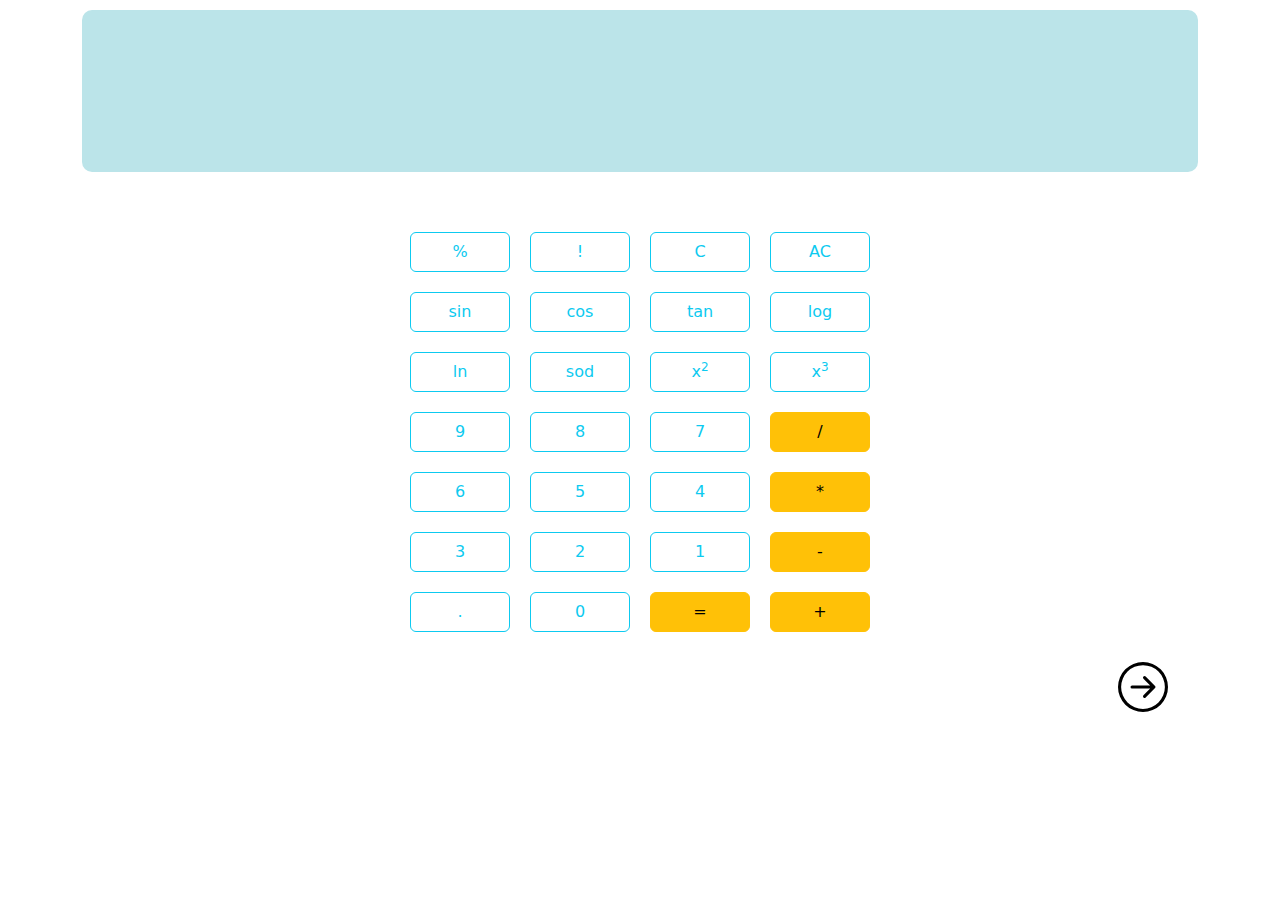
==== index.html @ ba23ad81 "Add files via upload" ====
<!DOCTYPE html>
<html>

<head>
  <meta charset="UTF-8">
  <meta name="viewport" content="width=device-width, initial-scale=1.0">
  <title>Arjun Calculator</title>
  <link rel="stylesheet" href="calculator.css">
  <link rel="stylesheet" href="bootstrap-5.3.3-dist/bootstrap-5.3.3-dist/css/bootstrap.min.css">
</head>

<body>
  <!-- dropdown
  <div class="dropdown d-flex justify-content-end">
    <button class="dropbtn">More</button>
    <div class="dropdown-content">
      <a href="#">Link 1</a>
      <a href="#">Link 2</a>
      <a href="#">Link 3</a>
    </div>
  </div> -->

  <div class="container">
    <!-- abc input box -->
    <!-- <div class="abc">
      <input type="text" id="a" readonly></input>
      <input type="text" id="b" readonly></input>
      <input type="text" id="c" readonly></input>
    </div> -->
    <!-- main input box -->
    <div >
      <input type="text"  id="result" !important></input>
    </div>

    <div class="align-container" id="additional">
      <div class="alignitem">
        <button type="button" class="btn btn-outline-info bn" onclick="display('%')">%</button>
        <button type="button" class="btn btn-outline-info bn " onclick="factor()">!</button>
        <button type="button" class="btn btn-outline-info bn " onclick="display()">C</button>
        <button type="button" class="btn btn-outline-info bn" onclick="allclear()">AC</button>
        <button type="button" class="btn btn-outline-info bn" onclick="sin()">sin</button>
        <button type="button" class="btn btn-outline-info bn" onclick="cos()">cos</button>
        <button type="button" class="btn btn-outline-info bn" onclick="tan()">tan</button>
        <button type="button" class="btn btn-outline-info bn" onclick="log()">log</button>
        <button type="button" class="btn btn-outline-info bn" onclick="ln()">ln</button>
        <button type="button" class="btn btn-outline-info bn" onclick="sod()">sod</button>
        <button type="button" class="btn btn-outline-info bn" onclick="square()">x<sup>2</sup></button>
        <button type="button" class="btn btn-outline-info bn" onclick="cube()">x<sup>3</sup></button>
        <button type="button" class="btn btn-outline-info bn" onclick="display('9')">9</button>
        <button type="button" class="btn btn-outline-info bn" onclick="display('8')">8</button>
        <button type="button" class="btn btn-outline-info bn" onclick="display('7')">7</button>
        <button type="button" class="btn btn-warning bn" onclick="display('/')">/</button>
        <button type="button" class="btn btn-outline-info bn" onclick="display('6')">6</button>
        <button type="button" class="btn btn-outline-info bn" onclick="display('5')">5</button>
        <button type="button" class="btn btn-outline-info bn" onclick="display('4')">4</button>
        <button type="button" class="btn btn-warning bn" onclick="display('*')">*</button>
        <button type="button" class="btn btn-outline-info bn" onclick="display('3')">3</button>
        <button type="button" class="btn btn-outline-info bn" onclick="display('2')">2</button>
        <button type="button" class="btn btn-outline-info bn" onclick="display('1')">1</button>
        <button type="button" class="btn btn-warning bn" onclick="display('-')">-</button>
        <button type="button" class="btn btn-outline-info bn" onclick="display('.')">.</button>
        <button type="button" class="btn btn-outline-info bn" onclick="display('0')">0</button>
        <button type="button" class="btn btn-warning bn" onclick="calculate('=')">=</button>
        <button type="button" class="btn btn-warning bn" onclick="display('+')">+</button>
        <!-- <button type="button" class="btn btn-warning bn" onclick="sod()">sod</button>
          <button type="button" class="btn btn-warning bn" onclick="square()">x2</button>
          <button type="button" class="btn btn-warning bn" onclick="cube()">x3</button>
          <button type="button" class="btn btn-warning bn" onclick="oddeven()">O/E</button>
          <button type="button" class="btn btn-warning bn" onclick="leap()">leap</button>
          <button type="button" class="btn btn-warning bn" onclick="plus()" style="font-size:15px;">(a+b)2</button>
          <button type="button" class="btn btn-warning bn" onclick="minus()" style="font-size:15px; font: weight 15px;">(a-b)2</button> -->
        <!-- <button type="button" class="btn btn-warning bn" onclick="a()">a</button>
          <button type="button" class="btn btn-warning bn" onclick="b()">b</button>
          <button type="button" class="btn btn-warning bn" onclick="c()">c</button>
          <button type="button" class="btn btn-warning bn" onclick="gcd()">GCD</button>
          <button type="button" class="btn btn-warning bn" onclick="lcm()">LCM</button> -->

      </div>
      <!-- right arrow -->
    </div>
    <a href="additional.html"><img src="drawable/arrow-right-circle.svg" class="arrowright"></a>
  </div>



</body>

<!-- js -->
<script>
  const result = document.getElementById('result');

  const display = (input) => {
    result.value += input;
  }
  // AC
  const allclear = () => {
    result.value = "";
    document.getElementById('a').value = "";
    document.getElementById('b').value = "";
  }
  // Equal to
  const calculate = () => {
    try {
      result.value = eval(result.value);
    }
    catch {
      result.value = "Maths Error";
    }
  }
  // sum of digit
  const sod = () => {
    let result = document.getElementById('result').value;
    console.log(result);
    let rem, sum = 0, sol;
    while (result != 0) {
      rem = result % 10;
      sol = Math.floor(rem);
      sum = sum + sol;
      result = result / 10;
    }
    document.getElementById('result').value = Math.floor(sum);
  }
  // factorial
  const factor = () => {
    let result = document.getElementById('result').value;
    console.log(result);
    let fact = 1;
    for (let i = 1; i <= result; i++) {
      fact = fact * i;
    }
    document.getElementById('result').value = fact;
  }
  // square
  const square = () => {
    let result = document.getElementById('result').value;
    let sol = result * result;
    document.getElementById('result').value = sol;
  }
  // cube
  const cube = () => {
    let result = document.getElementById('result').value;
    let sol = result * result * result;
    document.getElementById('result').value = sol;
  }
  // oddeven
  const oddeven = () => {
    let result = document.getElementById('result').value;
    let rem;
    rem = result % 2;
    if (rem == 0) {
      document.getElementById('result').value = "Even ";
    }
    else {
      document.getElementById('result').value = "Odd ";
    }
  }

  // leap year
  const leap = () => {
    let result = document.getElementById('result').value;
    console.log(result);
    let year;
    if ((year % 4 == 0 && year % 100 != 0) || year % 400 == 0) {
      document.getElementById('result').value = "Leap year";
    }
    else {
      document.getElementById('result').value = " Not Leap year";

    }
  }
  // sin function
  const sin = () => {
    const result = document.getElementById("result").value;
    rad = (result * Math.PI) / 180;
    const sinvalue = Math.sin(rad);
    const round = Math.round(sinvalue * 10) / 10;
    document.getElementById("result").value = 'sin(' + result + ')=' + round;
  }
  // cos funnction
  const cos = () => {
    const result = document.getElementById("result").value;
    rad = (result * Math.PI) / 180;
    const cosvalue = Math.cos(rad);
    const round = Math.round(cosvalue * 10) / 10;
    document.getElementById("result").value = 'cos(' + result + ')=' + round;
  }
  // tan
  const tan = () => {
    const result = document.getElementById("result").value;
    rad = (result * Math.PI) / 180;
    const tanvalue = Math.tan(rad);
    const round = Math.round(tanvalue * 10) / 10;
    document.getElementById("result").value = 'tan(' + result + ')=' + round;
  }
  // log function
  const log = () => {
    const result = document.getElementById("result").value;
    const logvalue = Math.log10(result);
    document.getElementById("result").value = 'log(' + result + ')=' + logvalue;
  }
  // ln function
  const ln = () => {
    const result = document.getElementById("result").value;
    const lnvalue = Math.log(result);
    document.getElementById("result").value = 'ln(' + result + ')=' + lnvalue;
  }
  //   // a
  //   const a = () => {
  //     let result = document.getElementById('result').value;
  //     document.getElementById('a').value = result;
  //     document.getElementById('result').value = "";
  //   }
  //   // b
  //   const b = () => {
  //     let result = document.getElementById('result').value;
  //     document.getElementById('b').value = result;
  //     document.getElementById('result').value = "";
  //   }
  //   // c
  //   const c = () => {
  //     let result = document.getElementById('result').value;
  //     document.getElementById('c').value = result;
  //     document.getElementById('result').value = "";
  //   }
  //   // (a+b)2
  //   const plus = () => {
  //     // a2
  //     let a = document.getElementById('a').value;
  //     let asol;
  //     asol = a * a;
  //     // b2
  //     let b = document.getElementById('b').value;
  //     let bsol;
  //     bsol = b * b;
  //     // 2ab
  //     let twoab = 2 * a * b;
  //     // algebra solution
  //     let sol = asol + bsol + twoab;
  //     document.getElementById('result').value = sol;
  //   }
  //   // (a-b)2
  //   const minus = () => {
  //     // a2
  //     let a = document.getElementById('a').value;
  //     let asol;
  //     asol = a * a;
  //     // b2
  //     let b = document.getElementById('b').value;
  //     let bsol;
  //     bsol = b * b;
  //     // 2ab
  //     let twoab = 2 * a * b;
  //     // algebra solution
  //     let sol = asol + bsol - twoab;
  //     document.getElementById('result').value = sol;
  //   }
  //   // find the greatest of Two Number
  //   const gcd=()=>{
  //     let a=document.getElementById("a").value;
  //     let b=document.getElementById("b").value;
  //     // find the greatest common digit
  //     let answer=Math.max(a,b);
  //     while(answer>0)
  //   {
  //     if(a%answer==0 && b%answer==0)
  //   {
  //     break;
  //   }
  //   answer--;
  //   }
  //   document.getElementById("result").value=answer;
  //   }
  //   // least common multiply
  //   const lcm=()=>
  //   {
  //     let a=document.getElementById("a").value;
  //     let b=document.getElementById("b").value;
  //     let product=a*b;
  // // find the greatest common digit
  // let answer=Math.max(a,b);
  //     while(answer>0)
  //   {
  //     if(a%answer==0 && b%answer==0)
  //   {
  //     break;
  //   }
  //   answer--;
  //   }
  //     for(i=0;i<=product;i++)
  //   {
  //     if(answer*i==product)
  //   {
  //     document.getElementById("result").value=i;
  //   }
  //   }
  //   }
</script>


</html>
---- calculator.css ----
input{
  text-shadow:2px 2px 5px rgb(25, 208, 141),0 0 25px rgb(25, 208, 141),0 0 5px rgb(218, 16, 16)!important;
  color: rgb(134, 121, 145) !important;
}
.bn{
    border-radius: 100% ;
    width: 100px ;
    height:40px ;
  }

  .alignitem {
    display: grid;
    grid-template-columns: repeat(4, 1fr);
    grid-gap: 20px;
    }

  .align-container {
    display: flex;
    align-items: center;
    justify-content: center;
    margin-top: 40px;
    padding: 20px;
  }

  #result{
    width: 100% !important;
    height: 18vh !important;
    margin-top: 10px !important;
    border: #eee !important;
    border-radius:10px !important;
    background-color:#bbe4e9 !important;
    color: white !important;
    font-size: 50px !important;
    padding: 10px !important;

  }



  .resize {
    margin: 10px;
    padding: 5px;

  }

  #a {
    width:150px;
    height: 50px;
    margin-top:50px;
    border:none;
    border:  #7a328dd2;
    background-color:#bbe4e9;
    padding-left: 5px;
    text-shadow:#bbe4e9;
    color: white;
    font-size:30px;
  }

  #b {
    width:150px;
    height:50px;
    margin-top:50px;
    border:none;
    border:  #7a328dd2;
    background-color:#bbe4e9;
    padding-left: 5px;
    text-shadow:#bbe4e9;
    color: white;
    font-size: 30px;
  }
  #c {
    width:150px;
    height:50px;
    margin-top:50px;
    border:none;
    border:  #7a328dd2 ;
    background-color:#bbe4e9 ;
    padding-left: 5px;
    text-shadow:#bbe4e9 ;
    color: white;
    font-size: 30px;
  }
  .abc{
    display: flex;
    justify-content: space-evenly;
  }
  .arrowright{
    width: 50px;
    height:50px;
    margin:10px 30px 10px 0px;
    float: right;
  }
  .arrowleft{
    width:50px;
    height:50px;
    float: left;
    margin: 10px 0px 10px 40px;
  }
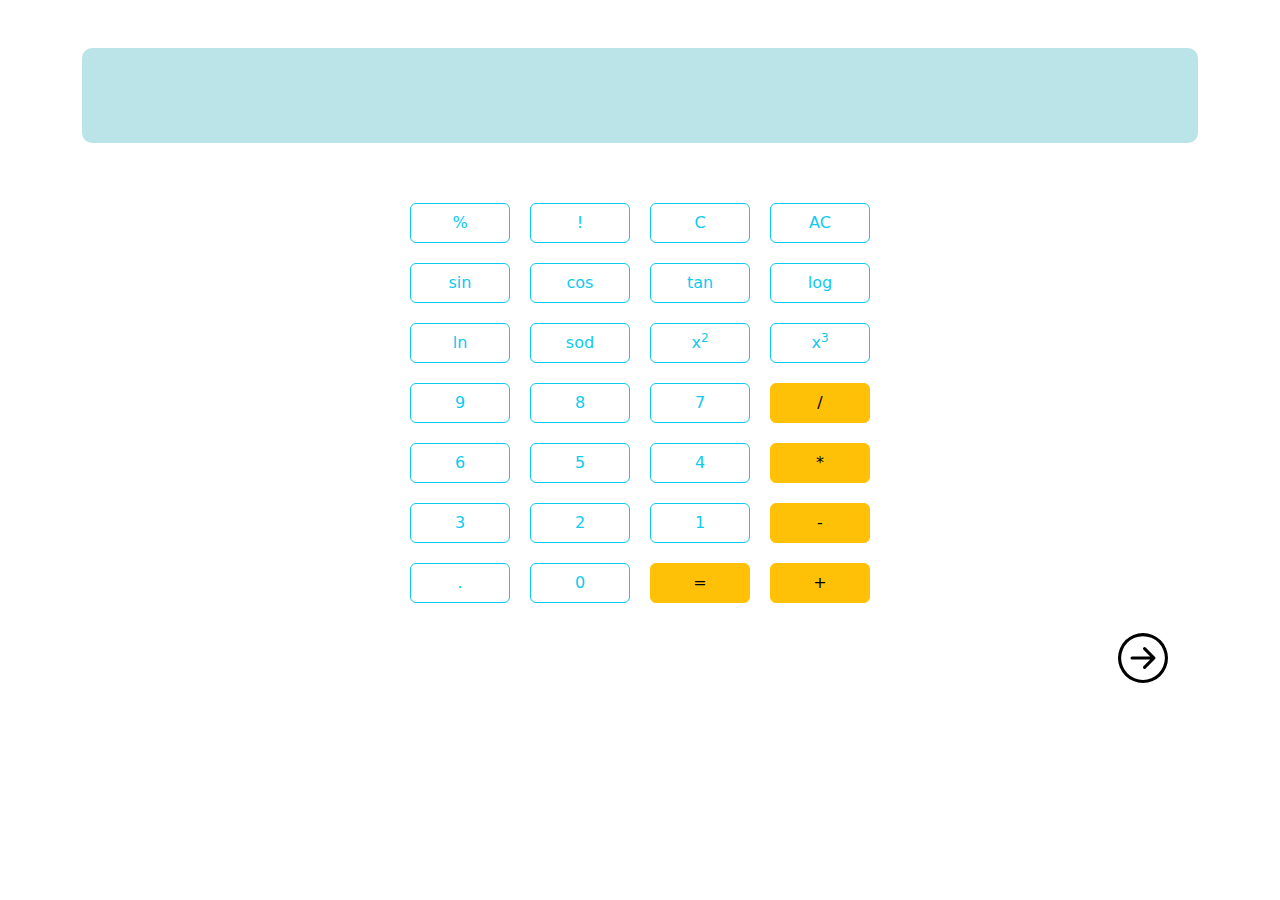
==== commit f68771af: "Add files via upload" ====
--- a/index.html
+++ b/index.html
@@ -10,26 +10,12 @@
 </head>
 
 <body>
-  <!-- dropdown
-  <div class="dropdown d-flex justify-content-end">
-    <button class="dropbtn">More</button>
-    <div class="dropdown-content">
-      <a href="#">Link 1</a>
-      <a href="#">Link 2</a>
-      <a href="#">Link 3</a>
-    </div>
-  </div> -->
+
 
   <div class="container">
-    <!-- abc input box -->
-    <!-- <div class="abc">
-      <input type="text" id="a" readonly></input>
-      <input type="text" id="b" readonly></input>
-      <input type="text" id="c" readonly></input>
-    </div> -->
-    <!-- main input box -->
+   
     <div >
-      <input type="text"  id="result" !important></input>
+      <input type="text"  class="it mt-5" id="result" readonly></input>
     </div>
 
     <div class="align-container" id="additional">
--- a/calculator.css
+++ b/calculator.css
@@ -1,7 +1,23 @@
 
-input{
-  text-shadow:2px 2px 5px rgb(25, 208, 141),0 0 25px rgb(25, 208, 141),0 0 5px rgb(218, 16, 16)!important;
-  color: rgb(134, 121, 145) !important;
+.it{
+  width:100%;
+  border: #eee ;
+  border-radius:10px ;
+  background-color:#bbe4e9 ;
+  color: white;
+  font-size: 50px ;
+  padding: 10px;
+  display: flex;
+  justify-content: center;
+  align-items: center;
+  text-shadow:2px 2px 5px rgb(25, 208, 141),0 0 25px rgb(25, 208, 141),0 0 5px rgb(218, 16, 16);
+color: rgb(134, 121, 145) ;
+}
+
+body{
+  display: flex;
+  justify-content: center;
+  align-items: center;
 }
 .bn{
     border-radius: 100% ;
@@ -23,17 +39,13 @@
     padding: 20px;
   }
 
-  #result{
-    width: 100% !important;
-    height: 18vh !important;
-    margin-top: 10px !important;
-    border: #eee !important;
-    border-radius:10px !important;
-    background-color:#bbe4e9 !important;
-    color: white !important;
-    font-size: 50px !important;
-    padding: 10px !important;
-
+  .it{
+    border: #eee ;
+    border-radius:10px ;
+    background-color:#bbe4e9 ;
+    color: white;
+    font-size: 50px ;
+    padding: 10px;
   }
 
 
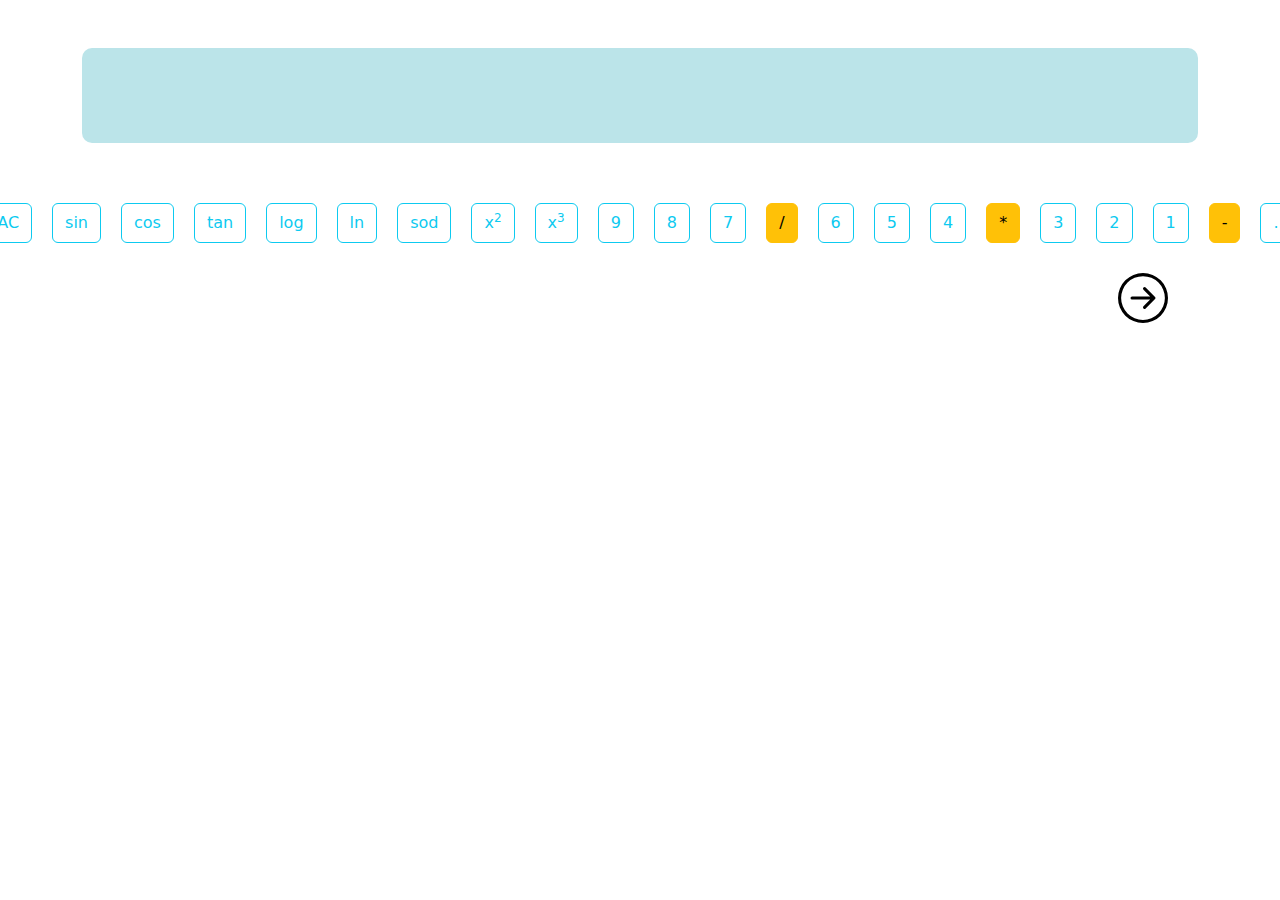
==== commit 15d16e04: "Update index.html" ====
--- a/index.html
+++ b/index.html
@@ -1,3 +1,4 @@
+<!-- calculator -->
 <!DOCTYPE html>
 <html>
 
@@ -8,6 +9,36 @@
   <link rel="stylesheet" href="calculator.css">
   <link rel="stylesheet" href="bootstrap-5.3.3-dist/bootstrap-5.3.3-dist/css/bootstrap.min.css">
 </head>
+<style>
+
+@media (min-width:360px) {
+  input{
+    display:flex;
+    justify-content:center;
+    align-items:center;
+    width:100%;
+    height: fit-content;
+  }
+}
+  @media (min-width:360px){
+     .align-container{
+       display:flex;
+       justify-content:center;
+       align-container:center;
+       width:100%;
+     }
+  }
+  @media (min-width:360px)
+  {
+   .alignitem{
+      display:flex;
+       justify-content:center;
+       align-container:center;
+       width:100%;
+     
+   }
+  }
+</style>
 
 <body>
 
@@ -81,8 +112,8 @@
   // AC
   const allclear = () => {
     result.value = "";
-    document.getElementById('a').value = "";
-    document.getElementById('b').value = "";
+    document.getElementById('a').value = " ";
+    document.getElementById('b').value = " ";
   }
   // Equal to
   const calculate = () => {
